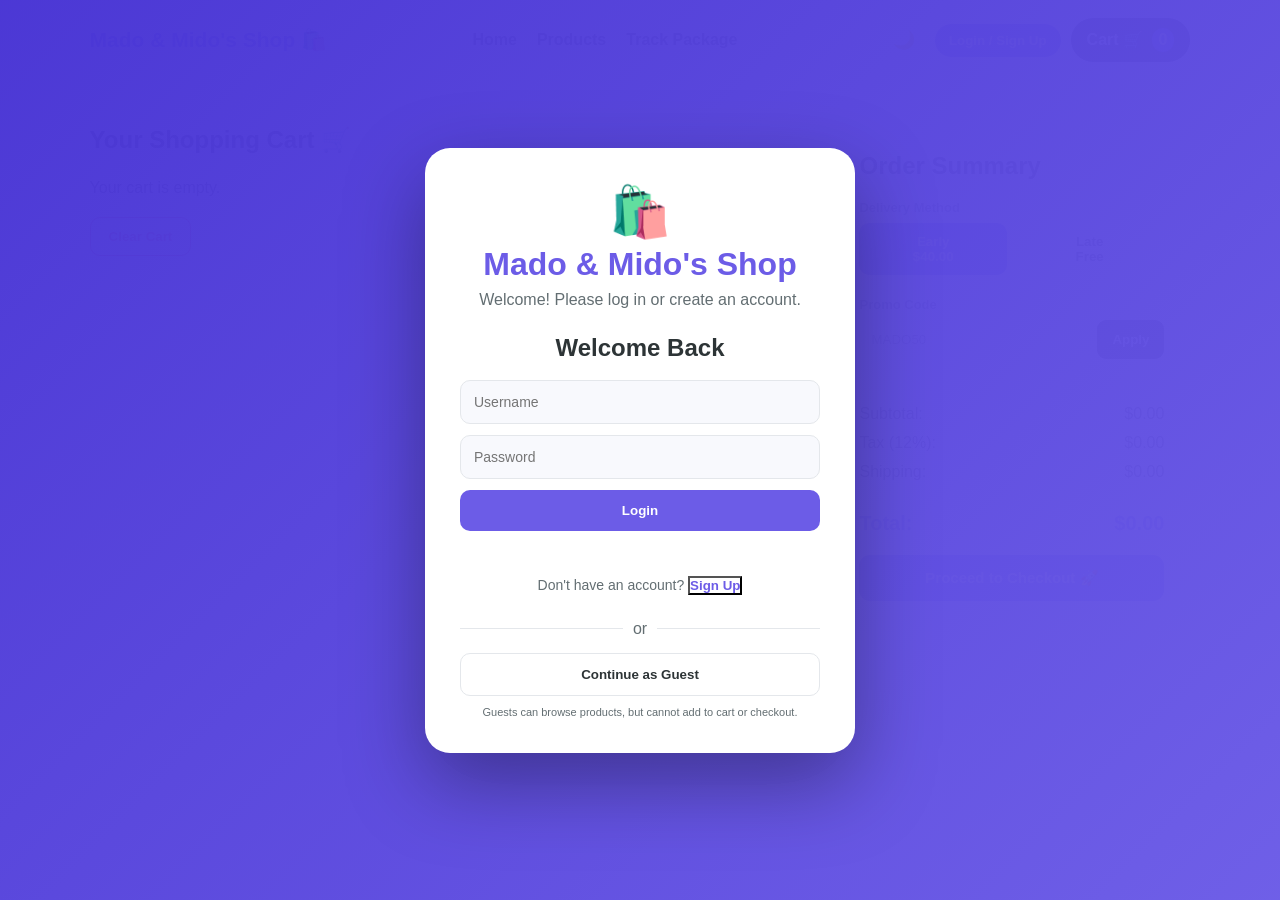
==== cart.html @ 8385b4fd "e-commerce" ====
<!DOCTYPE html>
<html lang="en">

<head>

    <meta charset="UTF-8">

    <meta
        name="viewport"
        content="width=device-width, initial-scale=1.0"
    >

    <title>Mado & Mido's Shop - Cart</title>

    <link rel="stylesheet" href="style.css">

</head>


<body>


<header>

    <a href="index.html" class="logo">
        Mado & Mido's Shop 🛍️
    </a>

    <nav>

        <a href="index.html">
            Home
        </a>

        <a href="products.html">
            Products
        </a>

        <a href="track.html">
            Track Package
        </a>

    </nav>


    <div class="header-right">

        <button
            class="theme-btn"
            id="theme-toggle"
            onclick="toggleTheme()"
        >
            🌙
        </button>


        <div id="auth-area"></div>


        <a
            href="cart.html"
            class="cart-icon"
        >
            Cart 🛒
            <span id="cart-count">0</span>
        </a>

    </div>

</header>


<main class="cart-page">


    <section class="cart-products">

        <h1>
            Your Shopping Cart 🛒
        </h1>

        <div
            id="cart-items-wrapper"
            class="cart-items"
        ></div>


        <button
            class="clear-cart-btn"
            onclick="clearEntireCart()"
        >
            Clear Cart
        </button>

    </section>



    <aside class="order-summary">

        <h2>
            Order Summary
        </h2>


        <div class="delivery-section">

            <label>
                Delivery Method
            </label>

            <div class="delivery-buttons">

                <button
                    onclick="changeShipping(40)"
                >
                    Early
                    <br>
                    $40.00
                </button>

                <button
                    onclick="changeShipping(0)"
                >
                    Late
                    <br>
                    Free
                </button>

            </div>

        </div>


        <div class="coupon-section">

            <label>
                Promo Code
            </label>

            <div class="coupon-row">

                <input
                    type="text"
                    id="coupon-input"
                    placeholder="MADO50"
                >

                <button
                    onclick="applyCouponCode()"
                >
                    Apply
                </button>

            </div>

            <p id="coupon-message"></p>

        </div>


        <div class="summary-row">

            <span>
                Subtotal:
            </span>

            <span id="summary-subtotal">
                $0.00
            </span>

        </div>


        <div
            class="summary-row discount-row"
            id="discount-row"
        >

            <span>
                Discount (50%):
            </span>

            <span id="summary-discount">
                -$0.00
            </span>

        </div>


        <div class="summary-row">

            <span>
                Tax (12%):
            </span>

            <span id="summary-tax">
                $0.00
            </span>

        </div>


        <div class="summary-row">

            <span>
                Shipping:
            </span>

            <span id="summary-shipping">
                $0.00
            </span>

        </div>


        <div class="summary-total">

            <span>
                Total:
            </span>

            <span id="summary-total">
                $0.00
            </span>

        </div>


        <button
            class="checkout-btn"
            onclick="checkout()"
        >
            Proceed to Checkout 🚀
        </button>

    </aside>

</main>


<script src="script.js"></script>
<script src="auth.js"></script>

</body>
</html>
---- style.css ----
/* ============================================================
   MADO & MIDO'S SHOP
   MAIN CSS
   ============================================================ */


* {
    margin: 0;
    padding: 0;
    box-sizing: border-box;
}


:root {

    --bg-color: #f8f9fd;

    --card-bg: #ffffff;

    --text-color: #2d3436;

    --text-muted: #636e72;

    --accent-color: #6c5ce7;

    --accent-hover: #5848d6;

    --border-color: #e4e7eb;

    --shadow-color: rgba(0, 0, 0, 0.07);

}


.dark-theme {

    --bg-color: #0f111a;

    --card-bg: #161925;

    --text-color: #f1f2f6;

    --text-muted: #b2bec3;

    --accent-color: #a29bfe;

    --accent-hover: #8f87ed;

    --border-color: #292d3d;

    --shadow-color: rgba(0, 0, 0, 0.4);

}


body {

    min-height: 100vh;

    background: var(--bg-color);

    color: var(--text-color);

    font-family:
        Arial,
        Helvetica,
        sans-serif;

    transition:
        background 0.3s,
        color 0.3s;

}


/* ============================================================
   HEADER
   ============================================================ */

header {

    display: flex;

    align-items: center;

    justify-content: space-between;

    gap: 20px;

    padding: 18px 7%;

    background: var(--card-bg);

    border-bottom:
        1px solid var(--border-color);

    box-shadow:
        0 4px 20px var(--shadow-color);

    position: sticky;

    top: 0;

    z-index: 1000;

}


.logo {

    color: var(--accent-color);

    font-size: 21px;

    font-weight: 800;

    text-decoration: none;

    white-space: nowrap;

}


nav {

    display: flex;

    gap: 20px;

}


nav a {

    color: var(--text-color);

    text-decoration: none;

    font-weight: 600;

}


nav a:hover,
nav a.active-link {

    color: var(--accent-color);

}


.header-right {

    display: flex;

    align-items: center;

    gap: 10px;

}


.theme-btn {

    width: 42px;

    height: 42px;

    border-radius: 50%;

    border:
        1px solid var(--border-color);

    background: var(--card-bg);

    color: var(--text-color);

    cursor: pointer;

    font-size: 18px;

}


.cart-icon {

    background: var(--text-color);

    color: var(--bg-color);

    padding: 10px 16px;

    border-radius: 25px;

    text-decoration: none;

    font-weight: 700;

}


#cart-count {

    display: inline-block;

    min-width: 22px;

    padding: 3px 7px;

    margin-left: 4px;

    border-radius: 20px;

    background: var(--accent-color);

    color: white;

    text-align: center;

}


/* ============================================================
   AUTH HEADER
   ============================================================ */

#auth-area {

    display: flex;

    align-items: center;

    gap: 8px;

}


.welcome-user {

    color: var(--text-color);

    font-weight: 600;

}


.login-header-btn,
.logout-btn {

    border: none;

    padding: 9px 14px;

    border-radius: 20px;

    background: var(--accent-color);

    color: white;

    font-weight: 700;

    cursor: pointer;

}


.logout-btn {

    background: #ff4757;

}


/* ============================================================
   HERO
   ============================================================ */

.hero {

    padding: 90px 20px;

    text-align: center;

    color: white;

    background:
        linear-gradient(
            135deg,
            #4834d4,
            #6c5ce7,
            #a29bfe
        );

    border-radius:
        0 0 45px 45px;

}


.hero h1 {

    font-size: 42px;

    margin-bottom: 12px;

}


.hero p {

    font-size: 18px;

    opacity: 0.95;

}


.small-hero {

    padding: 55px 20px;

}


.cta-btn {

    display: inline-block;

    margin-top: 25px;

    padding: 13px 25px;

    border-radius: 25px;

    background: white;

    color: #6c5ce7;

    text-decoration: none;

    font-weight: 800;

}


/* ============================================================
   HOME
   ============================================================ */

.home-section {

    padding: 55px 8%;

    text-align: center;

}


.home-section h2 {

    margin-bottom: 30px;

    font-size: 30px;

}


.feature-grid {

    display: grid;

    grid-template-columns:
        repeat(
            auto-fit,
            minmax(220px, 1fr)
        );

    gap: 25px;

}


.feature-card {

    padding: 30px;

    background: var(--card-bg);

    border:
        1px solid var(--border-color);

    border-radius: 20px;

    box-shadow:
        0 8px 25px var(--shadow-color);

}


.feature-card > div {

    font-size: 40px;

    margin-bottom: 12px;

}


.feature-card h3 {

    margin-bottom: 10px;

}


.feature-card p {

    color: var(--text-muted);

}


/* ============================================================
   PRODUCTS
   ============================================================ */

.products-page {

    padding: 40px 7%;

}


.category-menu {

    display: flex;

    justify-content: center;

    flex-wrap: wrap;

    gap: 10px;

    margin-bottom: 30px;

}


.cat-btn {

    padding: 10px 20px;

    border-radius: 25px;

    border:
        1px solid var(--border-color);

    background: var(--card-bg);

    color: var(--text-color);

    cursor: pointer;

    font-weight: 700;

}


.cat-btn:hover,
.cat-btn.active {

    background: var(--accent-color);

    color: white;

    border-color: var(--accent-color);

}


.products-grid {

    display: grid;

    grid-template-columns:
        repeat(
            auto-fit,
            minmax(240px, 1fr)
        );

    gap: 25px;

}


.product-card {

    display: flex;

    flex-direction: column;

    justify-content: space-between;

    padding: 18px;

    background: var(--card-bg);

    border:
        1px solid var(--border-color);

    border-radius: 20px;

    box-shadow:
        0 7px 25px var(--shadow-color);

    transition:
        transform 0.2s,
        box-shadow 0.2s;

}


.product-card:hover {

    transform: translateY(-7px);

    box-shadow:
        0 15px 35px var(--shadow-color);

}


.product-image-wrapper {

    width: 100%;

    height: 220px;

    overflow: hidden;

    border-radius: 15px;

    background: #eeeeee;

    margin-bottom: 15px;

}


.product-image-wrapper img {

    width: 100%;

    height: 100%;

    object-fit: cover;

}


.product-category {

    display: inline-block;

    margin-bottom: 8px;

    color: var(--accent-color);

    font-size: 12px;

    font-weight: 800;

    text-transform: uppercase;

}


.product-info h3 {

    min-height: 48px;

    margin-bottom: 10px;

    font-size: 17px;

}


.product-price {

    margin-bottom: 15px;

    color: var(--accent-color);

    font-size: 20px;

    font-weight: 800;

}


.add-btn {

    width: 100%;

    padding: 12px;

    border: none;

    border-radius: 10px;

    background: var(--text-color);

    color: var(--bg-color);

    cursor: pointer;

    font-weight: 800;

}


.add-btn:hover {

    background: var(--accent-color);

    color: white;

}


/* ============================================================
   CART
   ============================================================ */

.cart-page {

    display: grid;

    grid-template-columns:
        minmax(0, 2fr)
        minmax(300px, 1fr);

    gap: 30px;

    padding: 45px 7%;

}


.cart-products h1 {

    margin-bottom: 25px;

}


.cart-items {

    display: flex;

    flex-direction: column;

    gap: 12px;

}


.cart-row {

    display: flex;

    align-items: center;

    justify-content: space-between;

    gap: 15px;

    padding: 15px;

    background: var(--card-bg);

    border:
        1px solid var(--border-color);

    border-radius: 15px;

}


.cart-item-info {

    display: flex;

    align-items: center;

    gap: 15px;

    flex: 1;

}


.cart-item-image {

    width: 70px;

    height: 70px;

    overflow: hidden;

    border-radius: 10px;

    background: #eee;

    flex-shrink: 0;

}


.cart-item-image img {

    width: 100%;

    height: 100%;

    object-fit: cover;

}


.cart-item-info h3 {

    font-size: 15px;

    margin-bottom: 5px;

}


.cart-item-info p {

    color: var(--accent-color);

    font-weight: 700;

}


.quantity-controls {

    display: flex;

    align-items: center;

    gap: 10px;

}


.quantity-controls button {

    width: 30px;

    height: 30px;

    border-radius: 50%;

    border:
        1px solid var(--border-color);

    background: var(--bg-color);

    color: var(--text-color);

    cursor: pointer;

    font-weight: 900;

}


.remove-btn {

    border: none;

    background: transparent;

    color: #ff4757;

    cursor: pointer;

    font-weight: 700;

}


.clear-cart-btn {

    margin-top: 20px;

    padding: 11px 18px;

    border:
        1px solid #ff4757;

    border-radius: 10px;

    background: transparent;

    color: #ff4757;

    cursor: pointer;

    font-weight: 700;

}


/* ============================================================
   EMPTY CART
   ============================================================ */

.empty-cart {

    padding: 50px 20px;

    text-align: center;

    background: var(--card-bg);

    border:
        1px solid var(--border-color);

    border-radius: 20px;

}


.empty-cart > div {

    font-size: 55px;

    margin-bottom: 10px;

}


.empty-cart p {

    margin: 10px 0 20px;

    color: var(--text-muted);

}


.empty-cart a {

    display: inline-block;

    padding: 10px 18px;

    border-radius: 10px;

    background: var(--accent-color);

    color: white;

    text-decoration: none;

    font-weight: 700;

}


/* ============================================================
   ORDER SUMMARY
   ============================================================ */

.order-summary {

    height: fit-content;

    padding: 25px;

    background: var(--card-bg);

    border:
        1px solid var(--border-color);

    border-radius: 20px;

    box-shadow:
        0 8px 25px var(--shadow-color);

}


.order-summary h2 {

    margin-bottom: 20px;

}


.delivery-section,
.coupon-section {

    margin-bottom: 22px;

}


.delivery-section label,
.coupon-section label {

    display: block;

    margin-bottom: 8px;

    color: var(--text-muted);

    font-size: 13px;

    font-weight: 700;

}


.delivery-buttons {

    display: flex;

    gap: 8px;

}


.delivery-buttons button {

    flex: 1;

    padding: 10px;

    border: none;

    border-radius: 10px;

    background: var(--accent-color);

    color: white;

    cursor: pointer;

    font-weight: 700;

}


.delivery-buttons button:last-child {

    background: var(--bg-color);

    color: var(--text-color);

    border:
        1px solid var(--border-color);

}


.coupon-row {

    display: flex;

    gap: 7px;

}


.coupon-row input {

    flex: 1;

    min-width: 0;

    padding: 11px;

    border:
        1px solid var(--border-color);

    border-radius: 9px;

    background: var(--bg-color);

    color: var(--text-color);

}


.coupon-row button {

    padding: 11px 15px;

    border: none;

    border-radius: 9px;

    background: var(--text-color);

    color: var(--bg-color);

    cursor: pointer;

    font-weight: 700;

}


#coupon-message {

    min-height: 18px;

    margin-top: 6px;

    font-size: 12px;

    font-weight: 700;

}


.summary-row {

    display: flex;

    justify-content: space-between;

    margin-bottom: 11px;

}


.discount-row {

    display: none;

    color: #2ecc71;

}


.summary-total {

    display: flex;

    justify-content: space-between;

    margin-top: 15px;

    padding-top: 15px;

    border-top:
        1px solid var(--border-color);

    color: var(--accent-color);

    font-size: 20px;

    font-weight: 900;

}


.checkout-btn {

    width: 100%;

    margin-top: 20px;

    padding: 14px;

    border: none;

    border-radius: 11px;

    background: var(--accent-color);

    color: white;

    cursor: pointer;

    font-size: 15px;

    font-weight: 800;

}


.checkout-btn:hover {

    background: var(--accent-hover);

}


/* ============================================================
   LOGIN SCREEN
   ============================================================ */

#auth-screen {

    position: fixed;

    inset: 0;

    z-index: 99999;

    display: flex;

    align-items: center;

    justify-content: center;

    padding: 20px;

    overflow-y: auto;

    background:
        linear-gradient(
            135deg,
            rgba(72, 52, 212, 0.98),
            rgba(108, 92, 231, 0.98)
        );

}


.auth-box {

    width: 100%;

    max-width: 430px;

    padding: 35px;

    border-radius: 25px;

    background: var(--card-bg);

    color: var(--text-color);

    text-align: center;

    box-shadow:
        0 30px 80px rgba(0, 0, 0, 0.35);

}


.auth-logo {

    font-size: 50px;

    margin-bottom: 5px;

}


.auth-box h1 {

    margin-bottom: 8px;

    color: var(--accent-color);

}


.auth-subtitle {

    margin-bottom: 25px;

    color: var(--text-muted);

}


.auth-box h2 {

    margin-bottom: 18px;

}


.auth-box input {

    width: 100%;

    margin-bottom: 11px;

    padding: 13px;

    border:
        1px solid var(--border-color);

    border-radius: 10px;

    outline: none;

    background: var(--bg-color);

    color: var(--text-color);

    font-size: 14px;

}


.auth-box input:focus {

    border-color: var(--accent-color);

}


.auth-box button:not(.text-button) {

    width: 100%;

    padding: 13px;

    border: none;

    border-radius: 10px;

    background: var(--accent-color);

    color: white;

    cursor: pointer;

    font-weight: 800;

}


.auth-message {

    min-height: 20px;

    margin-top: 9px;

    font-size: 13px;

    font-weight: 700;

}


.auth-switch {

    margin-top: 16px;

    color: var(--text-muted);

    font-size: 14px;

}


.text-button {

    width: auto !important;

    padding: 0 !important;

    background: transparent !important;

    color: var(--accent-color) !important;

    font-weight: 800 !important;

}


.guest-section {

    margin-top: 25px;

}


.guest-line {

    display: flex;

    align-items: center;

    gap: 10px;

    margin-bottom: 15px;

    color: var(--text-muted);

}


.guest-line::before,
.guest-line::after {

    content: "";

    flex: 1;

    height: 1px;

    background: var(--border-color);

}


.guest-button {

    background: transparent !important;

    color: var(--text-color) !important;

    border:
        1px solid var(--border-color) !important;

}


.guest-button:hover {

    background: var(--bg-color) !important;

}


.guest-section p {

    margin-top: 10px;

    color: var(--text-muted);

    font-size: 11px;

}


/* ============================================================
   TRACK PACKAGE
   ============================================================ */

.tracking-page {

    max-width: 800px;

    margin: auto;

    padding: 60px 20px;

}


.tracking-card {

    padding: 35px;

    background: var(--card-bg);

    border:
        1px solid var(--border-color);

    border-radius: 20px;

    box-shadow:
        0 10px 30px var(--shadow-color);

}


.tracking-card h1 {

    margin-bottom: 10px;

}


.tracking-card > p {

    margin-bottom: 25px;

    color: var(--text-muted);

}


.tracking-input-row {

    display: flex;

    gap: 10px;

}


.tracking-input-row input {

    flex: 1;

    padding: 13px;

    border:
        1px solid var(--border-color);

    border-radius: 10px;

    background: var(--bg-color);

    color: var(--text-color);

}


.tracking-input-row button {

    padding: 13px 20px;

    border: none;

    border-radius: 10px;

    background: var(--accent-color);

    color: white;

    cursor: pointer;

    font-weight: 800;

}


.tracking-result {

    margin-top: 25px;

}


.tracking-status {

    padding: 25px;

    border-radius: 15px;

    background: var(--bg-color);

}


.status-badge {

    display: inline-block;

    margin: 10px 0;

    padding: 7px 13px;

    border-radius: 20px;

    background: var(--accent-color);

    color: white;

    font-weight: 800;

}


/* ============================================================
   MOBILE
   ============================================================ */

@media (max-width: 900px) {

    header {

        flex-wrap: wrap;

    }


    nav {

        order: 3;

        width: 100%;

        justify-content: center;

    }


    .cart-page {

        grid-template-columns: 1fr;

    }

}


@media (max-width: 600px) {

    .logo {

        font-size: 17px;

    }


    .header-right {

        width: 100%;

        justify-content: center;

    }


    .hero h1 {

        font-size: 30px;

    }


    .cart-row {

        flex-wrap: wrap;

    }


    .cart-item-info {

        width: 100%;

    }


    .auth-box {

        padding: 25px 20px;

    }


    .tracking-input-row {

        flex-direction: column;

    }

}
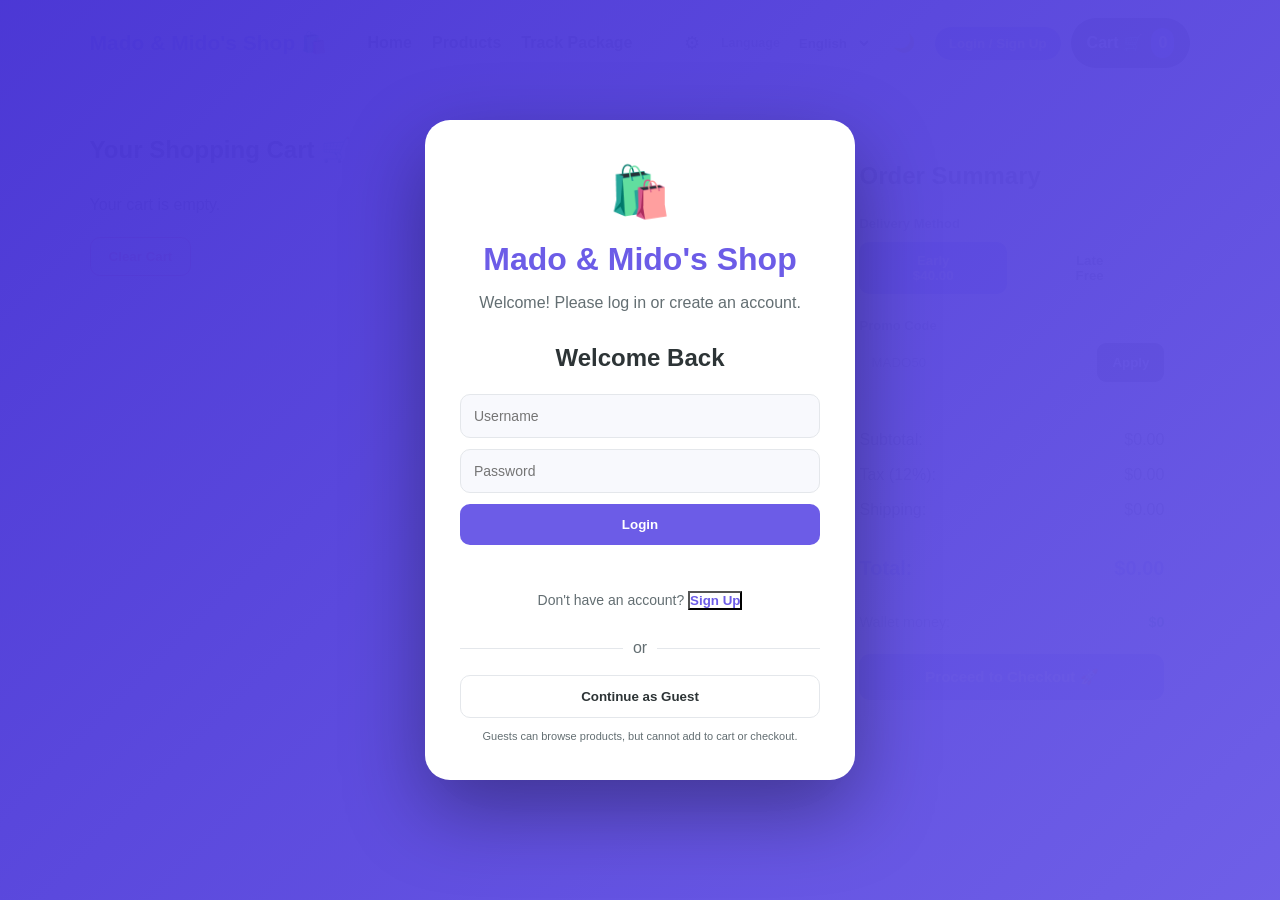
==== commit b98248c4: "Add persistent wallet credits and money codes" ====
--- a/cart.html
+++ b/cart.html
@@ -226,6 +226,11 @@
 
         </div>
 
+        <div class="wallet-checkout-status">
+            <span>Wallet money:</span>
+            <strong data-wallet-money>$0</strong>
+        </div>
+
 
         <button
             class="checkout-btn"
--- a/style.css
+++ b/style.css
@@ -70,6 +70,8 @@
         background 0.3s,
         color 0.3s;
 
+    line-height: 1.5;
+
 }
 
 
@@ -157,6 +159,140 @@
 
     gap: 10px;
 
+}
+
+.language-control {
+    display: inline-flex;
+    align-items: center;
+    gap: 6px;
+    color: var(--text-muted);
+    font-size: 0.78rem;
+    font-weight: 700;
+}
+
+.language-control select,
+.review-avatar-select {
+    border: 1px solid var(--border-color);
+    border-radius: 8px;
+    padding: 7px 8px;
+    background: var(--card-bg);
+    color: var(--text-color);
+    font-weight: 700;
+}
+
+.profile-settings-btn {
+    width: 38px;
+    height: 38px;
+    border: 1px solid var(--border-color);
+    border-radius: 50%;
+    background: var(--card-bg);
+    color: var(--text-color);
+    cursor: pointer;
+    font-size: 1.1rem;
+}
+
+.profile-photo-picker {
+    position: fixed;
+    inset: 0;
+    z-index: 2100;
+    display: flex;
+    align-items: flex-start;
+    justify-content: flex-end;
+    padding: 82px 7% 24px;
+    background: rgba(15, 23, 42, 0.25);
+}
+
+.profile-photo-picker-card {
+    position: relative;
+    width: min(360px, 100%);
+    padding: 22px;
+    border: 1px solid var(--border-color);
+    border-radius: 16px;
+    background: var(--card-bg);
+    box-shadow: 0 18px 50px var(--shadow-color);
+}
+
+.profile-photo-picker-card h3 {
+    margin-bottom: 16px;
+}
+
+.profile-photo-close {
+
+    .product-card-stock {
+        margin: 6px 0 12px;
+        color: #168a55;
+        font-size: 0.86rem;
+        font-weight: 800;
+    }
+
+    .product-card-stock.sold-out {
+        color: #c0392b;
+    }
+    position: absolute;
+    top: 10px;
+    right: 12px;
+    border: none;
+    background: transparent;
+    color: var(--text-color);
+    cursor: pointer;
+    font-size: 1.4rem;
+}
+
+.profile-photo-options {
+    display: grid;
+    grid-template-columns: repeat(4, 1fr);
+    gap: 10px;
+}
+
+.profile-photo-option {
+    display: flex;
+    flex-direction: column;
+    align-items: center;
+    gap: 6px;
+    border: 2px solid transparent;
+    border-radius: 10px;
+    padding: 8px 4px;
+    background: var(--bg-color);
+    color: var(--text-color);
+    cursor: pointer;
+    font-weight: 700;
+}
+
+.profile-photo-option.selected {
+    border-color: var(--accent-color);
+}
+
+.profile-photo-option img {
+    width: 54px;
+    height: 54px;
+    border-radius: 50%;
+    object-fit: cover;
+}
+
+.shop-notification {
+    position: fixed;
+    right: 24px;
+    bottom: 24px;
+    z-index: 2000;
+    max-width: min(420px, calc(100vw - 32px));
+    padding: 16px 18px;
+    border: 1px solid rgba(39, 174, 96, 0.45);
+    border-radius: 12px;
+    background: #eafaf1;
+    color: #176b42;
+    box-shadow: 0 12px 30px var(--shadow-color);
+    font-weight: 800;
+    transition: opacity 0.3s ease, transform 0.3s ease;
+}
+
+.shop-notification.is-hidden {
+    opacity: 0;
+    transform: translateY(10px);
+}
+
+.arabic-language .shop-notification {
+    right: auto;
+    left: 24px;
 }
 
 
@@ -294,6 +430,8 @@
     border-radius:
         0 0 45px 45px;
 
+    box-shadow: 0 18px 45px rgba(72, 52, 212, 0.2);
+
 }
 
 
@@ -339,6 +477,19 @@
     text-decoration: none;
 
     font-weight: 800;
+
+    box-shadow: 0 8px 20px rgba(0, 0, 0, 0.14);
+
+    transition: transform 0.2s, box-shadow 0.2s;
+
+}
+
+
+.cta-btn:hover {
+
+    transform: translateY(-3px);
+
+    box-shadow: 0 12px 25px rgba(0, 0, 0, 0.2);
 
 }
 
@@ -394,6 +545,17 @@
     box-shadow:
         0 8px 25px var(--shadow-color);
 
+    transition: transform 0.2s, border-color 0.2s;
+
+}
+
+
+.feature-card:hover {
+
+    transform: translateY(-5px);
+
+    border-color: var(--accent-color);
+
 }
 
 
@@ -517,6 +679,8 @@
         transform 0.2s,
         box-shadow 0.2s;
 
+    overflow: hidden;
+
 }
 
 
@@ -598,6 +762,22 @@
 
 }
 
+.product-credits {
+    display: inline-block;
+    margin: -7px 0 13px;
+    padding: 4px 8px;
+    border-radius: 5px;
+    background: #1684d8;
+    color: white;
+    font-size: 0.78rem;
+    font-weight: 900;
+}
+
+.product-detail-credits {
+    margin: -4px 0 15px;
+    font-size: 0.9rem;
+}
+
 
 .add-btn {
 
@@ -628,6 +808,491 @@
 
 }
 
+
+/* ============================================================
+   PRODUCT DETAIL PAGE
+   ============================================================ */
+
+.product-page-shell {
+    padding: 40px 7%;
+}
+
+.product-detail-shell {
+    display: flex;
+    flex-direction: column;
+    gap: 32px;
+    max-width: 1200px;
+    margin: 0 auto;
+}
+
+.product-detail-header {
+    display: flex;
+    justify-content: flex-start;
+}
+
+.product-detail-content {
+    display: grid;
+    grid-template-columns: 1.1fr 1fr;
+    gap: 30px;
+    padding: 28px;
+    background: var(--card-bg);
+    border: 1px solid var(--border-color);
+    border-radius: 25px;
+    box-shadow: 0 10px 30px var(--shadow-color);
+}
+
+.product-gallery {
+    display: flex;
+    flex-direction: column;
+    gap: 16px;
+}
+
+.product-gallery img {
+    width: 100%;
+    height: 420px;
+    object-fit: cover;
+    border-radius: 18px;
+    background: #eee;
+}
+
+.product-gallery-thumbs {
+    display: grid;
+    grid-template-columns: repeat(auto-fit, minmax(80px, 1fr));
+    gap: 10px;
+}
+
+.thumb-btn {
+    border: 2px solid transparent;
+    border-radius: 12px;
+    overflow: hidden;
+    background: transparent;
+    padding: 0;
+    cursor: pointer;
+}
+
+    .qty-picker button:disabled,
+    .qty-picker input:disabled,
+    .add-btn:disabled {
+        cursor: not-allowed;
+        opacity: 0.55;
+    }
+
+.thumb-btn.active {
+    border-color: var(--accent-color);
+}
+
+.thumb-btn img {
+    width: 100%;
+    height: 80px;
+    object-fit: cover;
+    display: block;
+}
+
+.product-detail-info {
+    display: flex;
+    flex-direction: column;
+    justify-content: center;
+}
+
+.product-category-label {
+    display: inline-block;
+    width: fit-content;
+    margin-bottom: 12px;
+    padding: 6px 10px;
+    border-radius: 999px;
+    background: rgba(108, 92, 231, 0.12);
+    color: var(--accent-color);
+    font-size: 12px;
+    font-weight: 800;
+    text-transform: uppercase;
+    letter-spacing: 0.04em;
+}
+
+.product-detail-info h1 {
+    font-size: clamp(2rem, 4vw, 3rem);
+    margin-bottom: 12px;
+}
+
+.product-rating-row {
+    display: flex;
+    align-items: center;
+    gap: 10px;
+    margin-bottom: 12px;
+    color: var(--text-muted);
+    font-weight: 700;
+}
+
+.stars {
+    color: #f4b400;
+    letter-spacing: 0.1em;
+    font-size: 1.2rem;
+}
+
+.product-detail-price {
+    font-size: 2rem;
+    font-weight: 900;
+    color: var(--accent-color);
+    margin-bottom: 14px;
+}
+
+.product-description {
+    color: var(--text-muted);
+    font-size: 1rem;
+    margin-bottom: 20px;
+}
+
+.product-detail-actions {
+    display: flex;
+    align-items: center;
+    gap: 16px;
+    margin-bottom: 18px;
+    flex-wrap: wrap;
+}
+
+.qty-picker {
+    display: flex;
+    align-items: center;
+    border: 1px solid var(--border-color);
+    border-radius: 12px;
+    overflow: hidden;
+    background: var(--bg-color);
+}
+
+.qty-picker button {
+    width: 40px;
+    height: 42px;
+    border: none;
+    background: transparent;
+    color: var(--text-color);
+    font-size: 1.5rem;
+    cursor: pointer;
+}
+
+.qty-picker input {
+    width: 60px;
+    height: 42px;
+    border: none;
+    text-align: center;
+    background: transparent;
+    color: var(--text-color);
+    font-size: 1rem;
+    font-weight: 700;
+}
+
+.detail-add-btn {
+    flex: 1;
+    min-width: 180px;
+}
+
+.product-stock {
+    color: var(--text-muted);
+    font-size: 0.95rem;
+}
+
+.product-review-section {
+    background: var(--card-bg);
+    border: 1px solid var(--border-color);
+    border-radius: 25px;
+    padding: 28px;
+    box-shadow: 0 8px 24px var(--shadow-color);
+}
+
+.product-review-section h2 {
+    margin-bottom: 18px;
+    font-size: 1.6rem;
+}
+
+.review-form {
+    display: flex;
+    flex-direction: column;
+    gap: 12px;
+    margin-bottom: 26px;
+}
+
+.review-form label {
+    font-weight: 700;
+    color: var(--text-muted);
+}
+
+.interactive-stars {
+    display: flex;
+    gap: 8px;
+    font-size: 1.8rem;
+}
+
+.star-btn {
+    border: none;
+    background: transparent;
+    color: #dfe6e9;
+    cursor: pointer;
+    font-size: 2rem;
+    transition: transform 0.15s ease;
+}
+
+.star-btn.selected,
+.star-btn:hover {
+    color: #f4b400;
+    transform: scale(1.08);
+}
+
+.review-form textarea {
+    width: 100%;
+    padding: 12px 14px;
+    border: 1px solid var(--border-color);
+    border-radius: 12px;
+    background: var(--bg-color);
+    color: var(--text-color);
+    resize: vertical;
+    min-height: 100px;
+}
+
+.primary-btn,
+.secondary-btn {
+    display: inline-flex;
+    align-items: center;
+    justify-content: center;
+    border: none;
+    border-radius: 10px;
+    padding: 12px 18px;
+    font-weight: 800;
+    cursor: pointer;
+}
+
+.primary-btn {
+    background: var(--accent-color);
+    color: white;
+    width: fit-content;
+}
+
+.secondary-btn {
+    background: var(--bg-color);
+    color: var(--text-color);
+    border: 1px solid var(--border-color);
+}
+
+.product-comment-list {
+    display: flex;
+    flex-direction: column;
+    gap: 14px;
+}
+
+.comment-item {
+    padding: 16px 18px;
+    border: 1px solid var(--border-color);
+    border-radius: 14px;
+    background: var(--bg-color);
+}
+
+.comment-head {
+    display: flex;
+    align-items: center;
+    justify-content: space-between;
+    gap: 12px;
+    margin-bottom: 8px;
+}
+
+.comment-user {
+    display: flex;
+    align-items: center;
+    gap: 8px;
+    flex-wrap: wrap;
+}
+
+.review-avatar {
+    display: inline-flex;
+    align-items: center;
+    justify-content: center;
+    width: 32px;
+    height: 32px;
+    border-radius: 50%;
+    object-fit: cover;
+    background: rgba(108, 92, 231, 0.12);
+    font-size: 1.2rem;
+}
+
+.reply-user {
+    display: flex;
+    align-items: center;
+    gap: 8px;
+}
+
+.verified-badge {
+    display: inline-flex;
+    align-items: center;
+    justify-content: center;
+    padding: 4px 8px;
+    border-radius: 999px;
+    background: rgba(39, 174, 96, 0.12);
+    border: 1px solid rgba(39, 174, 96, 0.45);
+    color: #0f8f5a;
+    font-size: 0.68rem;
+    font-weight: 800;
+    letter-spacing: 0.02em;
+}
+
+.mini-stars {
+    color: #f4b400;
+    letter-spacing: 0.06em;
+}
+
+.comment-item p {
+    color: var(--text-muted);
+}
+
+.comment-actions {
+    display: flex;
+    align-items: center;
+    gap: 10px;
+    flex-wrap: wrap;
+    margin-top: 14px;
+}
+
+.comment-actions button,
+.comment-reply-toggle {
+    border: 1px solid var(--border-color);
+    background: var(--bg-color);
+    color: var(--text-color);
+    border-radius: 999px;
+    padding: 7px 12px;
+    cursor: pointer;
+    font-weight: 700;
+}
+
+.reply-box {
+    margin-top: 12px;
+    display: flex;
+    flex-direction: column;
+    gap: 8px;
+}
+
+.reply-box.hidden {
+    display: none;
+}
+
+.reply-box textarea {
+    width: 100%;
+    min-height: 70px;
+    resize: vertical;
+    border: 1px solid var(--border-color);
+    border-radius: 10px;
+    padding: 10px 12px;
+    background: var(--bg-color);
+    color: var(--text-color);
+}
+
+.reply-list {
+    display: flex;
+    flex-direction: column;
+    gap: 8px;
+    margin-top: 12px;
+    padding-left: 12px;
+    border-left: 2px solid var(--border-color);
+}
+
+.reply-item {
+    background: rgba(108, 92, 231, 0.04);
+    border: 1px solid var(--border-color);
+    border-radius: 10px;
+    padding: 10px 12px;
+}
+
+.reply-item p {
+    margin-top: 4px;
+}
+
+.related-products-section {
+    background: var(--card-bg);
+    border: 1px solid var(--border-color);
+    border-radius: 25px;
+    padding: 28px;
+    box-shadow: 0 8px 24px var(--shadow-color);
+}
+
+.related-header-row h2 {
+    margin-bottom: 18px;
+    font-size: 1.6rem;
+}
+
+.related-products-grid {
+    display: grid;
+    grid-template-columns: repeat(auto-fit, minmax(200px, 1fr));
+    gap: 18px;
+}
+
+.related-product-card {
+    display: flex;
+    flex-direction: column;
+    border: 1px solid var(--border-color);
+    border-radius: 18px;
+    background: var(--bg-color);
+    overflow: hidden;
+    cursor: pointer;
+    transition: transform 0.2s ease, box-shadow 0.2s ease;
+}
+
+.related-product-card:hover {
+    transform: translateY(-4px);
+    box-shadow: 0 10px 22px var(--shadow-color);
+}
+
+.related-product-card img {
+    width: 100%;
+    height: 180px;
+    object-fit: cover;
+    background: #eee;
+}
+
+.related-product-body {
+    display: flex;
+    flex-direction: column;
+    gap: 8px;
+    padding: 14px;
+}
+
+.related-product-body h3 {
+    font-size: 1rem;
+    min-height: 44px;
+}
+
+.related-product-body p {
+    color: var(--accent-color);
+    font-weight: 800;
+}
+
+.related-btn {
+    width: 100%;
+    margin-top: 2px;
+}
+
+.related-empty {
+    color: var(--text-muted);
+}
+
+.product-detail-empty {
+    text-align: center;
+    padding: 60px 20px;
+    background: var(--card-bg);
+    border: 1px solid var(--border-color);
+    border-radius: 20px;
+}
+
+.back-to-products {
+    display: inline-block;
+    margin-top: 16px;
+    color: var(--accent-color);
+    font-weight: 700;
+    text-decoration: none;
+}
+
+@media (max-width: 820px) {
+    .product-detail-content {
+        grid-template-columns: 1fr;
+    }
+
+    .product-gallery img {
+        height: 320px;
+    }
+}
 
 /* ============================================================
    CART
@@ -1094,6 +1759,372 @@
     font-size: 15px;
 
     font-weight: 800;
+
+}
+
+
+/* ============================================================
+   TEMPORARY ADMIN PANEL
+   ============================================================ */
+
+.admin-btn {
+
+    padding: 9px 14px;
+
+    border: none;
+
+    border-radius: 20px;
+
+    background: #f39c12;
+
+    color: white;
+
+    cursor: pointer;
+
+    font-weight: 700;
+
+}
+
+
+#admin-panel {
+
+    position: fixed;
+
+    inset: 0;
+
+    z-index: 2000;
+
+    display: none;
+
+    align-items: center;
+
+    justify-content: center;
+
+    padding: 20px;
+
+    background: rgba(0, 0, 0, 0.65);
+
+}
+
+
+.admin-panel-card {
+
+    position: relative;
+
+    width: min(920px, 100%);
+
+    max-height: 90vh;
+
+    overflow-y: auto;
+
+    padding: 28px;
+
+    background: var(--card-bg);
+
+    color: var(--text-color);
+
+    border: 1px solid var(--border-color);
+
+    border-radius: 16px;
+
+    box-shadow: 0 20px 60px rgba(0, 0, 0, 0.3);
+
+}
+
+
+.admin-panel-card h2 {
+
+    margin-bottom: 6px;
+
+}
+
+
+.admin-panel-card h3 {
+
+    margin: 22px 0 10px;
+
+}
+
+
+.admin-note {
+
+    color: var(--text-muted);
+
+    font-size: 13px;
+
+}
+
+
+.admin-close-btn {
+
+    position: absolute;
+
+    top: 12px;
+
+    right: 16px;
+
+    border: none;
+
+    background: transparent;
+
+    color: var(--text-muted);
+
+    cursor: pointer;
+
+    font-size: 28px;
+
+}
+
+
+.admin-product-list {
+
+    display: grid;
+
+    gap: 8px;
+
+}
+
+
+.admin-product-row {
+
+    display: grid;
+
+    grid-template-columns: 48px minmax(0, 1.3fr) 105px 85px 85px minmax(0, 0.75fr) minmax(0, 1fr) minmax(0, 1.3fr);
+
+    align-items: center;
+
+    gap: 12px;
+
+    font-size: 13px;
+
+}
+
+
+.admin-product-row input {
+
+    width: 100%;
+
+    padding: 8px;
+
+    border: 1px solid var(--border-color);
+
+    border-radius: 7px;
+
+    background: var(--bg-color);
+
+    color: var(--text-color);
+
+}
+
+.admin-review-list {
+    display: grid;
+    gap: 10px;
+}
+
+.admin-review-row {
+    display: grid;
+    grid-template-columns: minmax(140px, 1fr) 90px 70px minmax(180px, 2fr) 75px;
+    align-items: center;
+    gap: 8px;
+    padding: 10px;
+    border: 1px solid var(--border-color);
+    border-radius: 8px;
+    background: var(--bg-color);
+    font-size: 13px;
+}
+
+.admin-review-row textarea,
+.admin-review-row select {
+    width: 100%;
+    padding: 7px;
+    border: 1px solid var(--border-color);
+    border-radius: 7px;
+    background: var(--card-bg);
+    color: var(--text-color);
+}
+
+.admin-review-row textarea {
+    min-height: 42px;
+    resize: vertical;
+}
+
+.admin-review-delete {
+    color: #c0392b;
+    font-weight: 700;
+}
+
+
+.admin-color-controls {
+
+    display: none;
+
+    gap: 20px;
+
+    margin-top: 20px;
+
+}
+
+
+.admin-color-controls.visible {
+
+    display: flex;
+
+}
+
+
+.admin-appearance-controls {
+
+    display: grid;
+
+    grid-template-columns: repeat(2, minmax(0, 1fr));
+
+    align-items: center;
+
+}
+
+
+.admin-appearance-controls select {
+
+    min-width: 100px;
+
+    padding: 8px;
+
+    border: 1px solid var(--border-color);
+
+    border-radius: 7px;
+
+    background: var(--bg-color);
+
+    color: var(--text-color);
+
+}
+
+
+.admin-change-colors-btn {
+
+    width: 100%;
+
+    margin-top: 20px;
+
+    padding: 11px 16px;
+
+    border: 1px solid var(--accent-color);
+
+    border-radius: 9px;
+
+    background: transparent;
+
+    color: var(--accent-color);
+
+    cursor: pointer;
+
+    font-weight: 800;
+
+}
+
+
+.admin-change-colors-btn:hover {
+
+    background: var(--accent-color);
+
+    color: white;
+
+}
+
+
+.admin-color-controls label {
+
+    display: flex;
+
+    align-items: center;
+
+    gap: 8px;
+
+    color: var(--text-muted);
+
+    font-size: 13px;
+
+    font-weight: 700;
+
+}
+
+
+.admin-color-controls input {
+
+    width: 42px;
+
+    height: 32px;
+
+    padding: 0;
+
+    border: 1px solid var(--border-color);
+
+    cursor: pointer;
+
+}
+
+
+.admin-actions {
+
+    display: flex;
+
+    gap: 10px;
+
+    margin-top: 24px;
+
+}
+
+
+.admin-actions button {
+
+    padding: 11px 16px;
+
+    border: none;
+
+    border-radius: 9px;
+
+    background: var(--accent-color);
+
+    color: white;
+
+    cursor: pointer;
+
+    font-weight: 700;
+
+}
+
+
+.admin-actions .admin-reset-btn {
+
+    background: #ff4757;
+
+}
+
+
+@media (max-width: 600px) {
+
+    .admin-product-row {
+        grid-template-columns: 48px 1fr 105px;
+
+        gap: 6px;
+    }
+
+    .admin-product-row input:nth-child(n + 4) {
+        grid-column: 1 / -1;
+    }
+
+    .admin-review-row {
+        grid-template-columns: 1fr 1fr;
+    }
+
+    .admin-review-row textarea {
+        grid-column: 1 / -1;
+    }
+
+    .admin-color-controls {
+        flex-direction: column;
+        gap: 10px;
+    }
 
 }
 
@@ -1481,6 +2512,118 @@
 }
 
 
+.tracking-progress {
+
+    height: 14px;
+
+    margin: 22px 0 12px;
+
+    overflow: hidden;
+
+    border-radius: 8px;
+
+    background: #dbe4f0;
+
+}
+
+
+.tracking-progress-fill {
+
+    height: 100%;
+
+    background: #1976d2;
+
+    transition: width 0.5s ease;
+
+}
+
+
+.tracking-stages {
+
+    display: grid;
+
+    grid-template-columns: repeat(3, 1fr);
+
+    gap: 8px;
+
+    color: var(--text-muted);
+
+    font-size: 12px;
+
+    font-weight: 700;
+
+    text-align: center;
+
+}
+
+
+.tracking-stages .complete {
+
+    color: #1976d2;
+
+}
+
+
+.tracking-error {
+
+    color: #ff4757;
+
+    font-weight: 700;
+
+}
+
+
+.admin-tracking-controls {
+
+    display: grid;
+
+    grid-template-columns: repeat(2, 1fr);
+
+    gap: 8px;
+
+}
+
+
+.admin-tracking-controls input,
+.admin-tracking-controls button {
+
+    min-width: 0;
+
+    padding: 10px;
+
+    border: 1px solid var(--border-color);
+
+    border-radius: 8px;
+
+    background: var(--bg-color);
+
+    color: var(--text-color);
+
+    cursor: pointer;
+
+}
+
+
+.admin-tracking-controls button {
+
+    border: none;
+
+    background: var(--accent-color);
+
+    color: white;
+
+    font-weight: 700;
+
+}
+
+
+.admin-tracking-controls .admin-reset-btn {
+
+    background: #ff4757;
+
+}
+
+
 /* ============================================================
    MOBILE
    ============================================================ */
@@ -1566,4 +2709,549 @@
 
     }
 
-}+}
+
+
+/* ============================================================
+   VISUAL POLISH
+   ============================================================ */
+
+html {
+
+    scroll-behavior: smooth;
+
+}
+
+
+::selection {
+
+    background: var(--accent-color);
+
+    color: white;
+
+}
+
+
+body {
+
+    background-image:
+        radial-gradient(circle at 8% 12%, rgba(108, 92, 231, 0.09), transparent 28%),
+        radial-gradient(circle at 92% 82%, rgba(0, 184, 148, 0.07), transparent 25%);
+
+}
+
+
+button,
+a,
+input {
+
+    transition:
+        color 0.2s ease,
+        background-color 0.2s ease,
+        border-color 0.2s ease,
+        box-shadow 0.2s ease,
+        transform 0.2s ease;
+
+}
+
+
+button:focus-visible,
+a:focus-visible,
+input:focus-visible {
+
+    outline: 3px solid rgba(108, 92, 231, 0.35);
+
+    outline-offset: 3px;
+
+}
+
+
+header {
+
+    backdrop-filter: blur(14px);
+
+    background: color-mix(in srgb, var(--card-bg) 90%, transparent);
+
+}
+
+
+.logo {
+
+    transition: transform 0.2s ease, color 0.2s ease;
+
+}
+
+
+.logo:hover {
+
+    transform: translateY(-2px);
+
+}
+
+
+.theme-btn:hover,
+.cart-icon:hover,
+.login-header-btn:hover,
+.logout-btn:hover,
+.admin-btn:hover {
+
+    transform: translateY(-2px);
+
+    box-shadow: 0 8px 18px var(--shadow-color);
+
+}
+
+
+.hero {
+
+    position: relative;
+
+    overflow: hidden;
+
+    background:
+        linear-gradient(135deg, #3726a8, #6c5ce7 58%, #00b894);
+
+}
+
+
+.hero::after {
+
+    content: "";
+
+    position: absolute;
+
+    right: -80px;
+
+    bottom: -120px;
+
+    width: 280px;
+
+    height: 280px;
+
+    border: 1px solid rgba(255, 255, 255, 0.22);
+
+    border-radius: 50%;
+
+    box-shadow:
+        0 0 0 28px rgba(255, 255, 255, 0.06),
+        0 0 0 56px rgba(255, 255, 255, 0.04);
+
+    pointer-events: none;
+
+}
+
+
+.hero h1,
+.hero p,
+.hero .cta-btn {
+
+    position: relative;
+
+    z-index: 1;
+
+    animation: rise-in 0.65s ease both;
+
+}
+
+
+.hero p {
+
+    animation-delay: 0.1s;
+
+}
+
+
+.hero .cta-btn {
+
+    animation-delay: 0.2s;
+
+}
+
+
+.cta-btn:hover,
+.tracking-input-row button:hover,
+.checkout-btn:hover,
+.auth-box button:not(.text-button):hover {
+
+    transform: translateY(-3px);
+
+    box-shadow: 0 10px 22px rgba(0, 0, 0, 0.18);
+
+}
+
+
+.feature-card,
+.product-card,
+.tracking-card,
+.order-summary {
+
+    animation: card-in 0.55s ease both;
+
+}
+
+
+.feature-card:hover,
+.tracking-card:hover,
+.order-summary:hover {
+
+    border-color: color-mix(in srgb, var(--accent-color) 45%, var(--border-color));
+
+    box-shadow: 0 14px 32px var(--shadow-color);
+
+}
+
+
+.product-card:nth-child(2),
+.feature-card:nth-child(2) {
+
+    animation-delay: 0.08s;
+
+}
+
+
+.product-card:nth-child(3),
+.feature-card:nth-child(3) {
+
+    animation-delay: 0.16s;
+
+}
+
+
+.product-card:nth-child(4) {
+
+    animation-delay: 0.24s;
+
+}
+
+
+.product-card img {
+
+    transition: transform 0.35s ease, filter 0.35s ease;
+
+}
+
+
+.product-card:hover img {
+
+    transform: scale(1.04);
+
+    filter: saturate(1.08);
+
+}
+
+
+.tracking-progress {
+
+    box-shadow: inset 0 1px 3px rgba(0, 0, 0, 0.12);
+
+}
+
+
+.tracking-progress-fill {
+
+    background: linear-gradient(90deg, #1976d2, #42a5f5);
+
+    box-shadow: 0 0 12px rgba(25, 118, 210, 0.45);
+
+}
+
+
+@keyframes rise-in {
+
+    from {
+        opacity: 0;
+        transform: translateY(14px);
+    }
+
+    to {
+        opacity: 1;
+        transform: translateY(0);
+    }
+
+}
+
+
+@keyframes card-in {
+
+    from {
+        opacity: 0;
+        transform: translateY(10px);
+    }
+
+    to {
+        opacity: 1;
+        transform: translateY(0);
+    }
+
+}
+
+
+@media (prefers-reduced-motion: reduce) {
+
+    *,
+    *::before,
+    *::after {
+        scroll-behavior: auto !important;
+        animation-duration: 0.01ms !important;
+        animation-iteration-count: 1 !important;
+        transition-duration: 0.01ms !important;
+    }
+
+}
+
+
+.admin-product-row input[type="text"] {
+
+    min-width: 0;
+
+}
+
+
+.admin-text-controls {
+
+    display: grid;
+
+    gap: 10px;
+
+}
+
+
+.admin-text-controls label {
+
+    display: grid;
+
+    gap: 5px;
+
+    color: var(--text-muted);
+
+    font-size: 13px;
+
+    font-weight: 700;
+
+}
+
+
+.admin-text-controls input,
+.admin-text-controls textarea {
+
+    width: 100%;
+
+    padding: 9px;
+
+    border: 1px solid var(--border-color);
+
+    border-radius: 7px;
+
+    background: var(--bg-color);
+
+    color: var(--text-color);
+
+    font: inherit;
+
+    font-weight: 400;
+
+    resize: vertical;
+
+}
+
+
+.admin-text-controls textarea {
+
+    min-height: 62px;
+
+}
+
+
+.product-card img {
+
+    transition: transform 0.35s ease;
+
+}
+
+
+.product-card:hover img {
+
+    transform: scale(1.035);
+
+}
+
+
+.admin-product-preview {
+
+    width: 48px;
+
+    height: 48px;
+
+    object-fit: cover;
+
+    border: 1px solid var(--border-color);
+
+    border-radius: 8px;
+
+    background: var(--bg-color);
+
+}
+
+.wallet-header-btn {
+    display: inline-flex;
+    align-items: center;
+    gap: 6px;
+    min-height: 36px;
+    padding: 7px 10px;
+    border: 1px solid #1684d8;
+    border-radius: 8px;
+    background: #1684d8;
+    color: white;
+    cursor: pointer;
+    font-weight: 800;
+}
+
+.wallet-header-btn:hover {
+    background: #0d6eb7;
+    transform: translateY(-2px);
+}
+
+.wallet-chip-icon {
+    color: #a9e1ff;
+    font-size: 1.1rem;
+}
+
+.wallet-header-money {
+    padding-left: 6px;
+    border-left: 1px solid rgba(255, 255, 255, 0.35);
+}
+
+.wallet-checkout-status {
+    display: flex;
+    justify-content: space-between;
+    margin-top: 14px;
+    padding-top: 14px;
+    border-top: 1px solid var(--border-color);
+    color: var(--text-muted);
+    font-size: 0.9rem;
+}
+
+.wallet-checkout-status strong {
+    color: #168a55;
+}
+
+.wallet-panel {
+    position: fixed;
+    top: 82px;
+    right: 7%;
+    z-index: 1900;
+    width: min(390px, calc(100vw - 32px));
+    padding: 24px;
+    border: 1px solid #1684d8;
+    border-radius: 14px;
+    background: var(--card-bg);
+    box-shadow: 0 18px 50px rgba(15, 52, 86, 0.25);
+}
+
+.wallet-close {
+    position: absolute;
+    top: 10px;
+    right: 12px;
+    border: 0;
+    background: transparent;
+    color: var(--text-muted);
+    cursor: pointer;
+    font-size: 1.5rem;
+}
+
+.wallet-kicker {
+    margin-bottom: 14px;
+    color: #1684d8;
+    font-size: 0.76rem;
+    font-weight: 900;
+    letter-spacing: 0.08em;
+}
+
+.wallet-balance-grid {
+    display: grid;
+    grid-template-columns: 1fr 1fr;
+    gap: 10px;
+}
+
+.wallet-balance-card {
+    display: flex;
+    flex-direction: column;
+    gap: 3px;
+    padding: 12px;
+    border-radius: 8px;
+    background: #1684d8;
+    color: white;
+}
+
+.wallet-balance-card span {
+    font-size: 0.78rem;
+    opacity: 0.8;
+}
+
+.wallet-balance-card strong {
+    font-size: 1.25rem;
+}
+
+.wallet-balance-card.money-balance {
+    background: #168a55;
+}
+
+.wallet-rate {
+    margin: 12px 0 18px;
+    color: var(--text-muted);
+    font-size: 0.84rem;
+    font-weight: 700;
+}
+
+.wallet-persistence-note {
+    margin: -10px 0 16px;
+    color: var(--text-muted);
+    font-size: 0.75rem;
+}
+
+.wallet-form {
+    margin-top: 16px;
+}
+
+.wallet-form label {
+    display: block;
+    margin-bottom: 7px;
+    color: var(--text-muted);
+    font-size: 0.82rem;
+    font-weight: 800;
+}
+
+.wallet-input-row {
+    display: flex;
+    gap: 7px;
+}
+
+.wallet-input-row input {
+    min-width: 0;
+    flex: 1;
+    padding: 10px;
+    border: 1px solid var(--border-color);
+    border-radius: 7px;
+    background: var(--bg-color);
+    color: var(--text-color);
+}
+
+.wallet-input-row button {
+    padding: 10px 12px;
+    border: 0;
+    border-radius: 7px;
+    background: #1684d8;
+    color: white;
+    cursor: pointer;
+    font-weight: 800;
+}
+
+.wallet-message {
+    min-height: 20px;
+    margin-top: 8px;
+    font-size: 0.82rem;
+    font-weight: 700;
+}
+
+.wallet-message.is-success { color: #168a55; }
+.wallet-message.is-error { color: #c0392b; }
